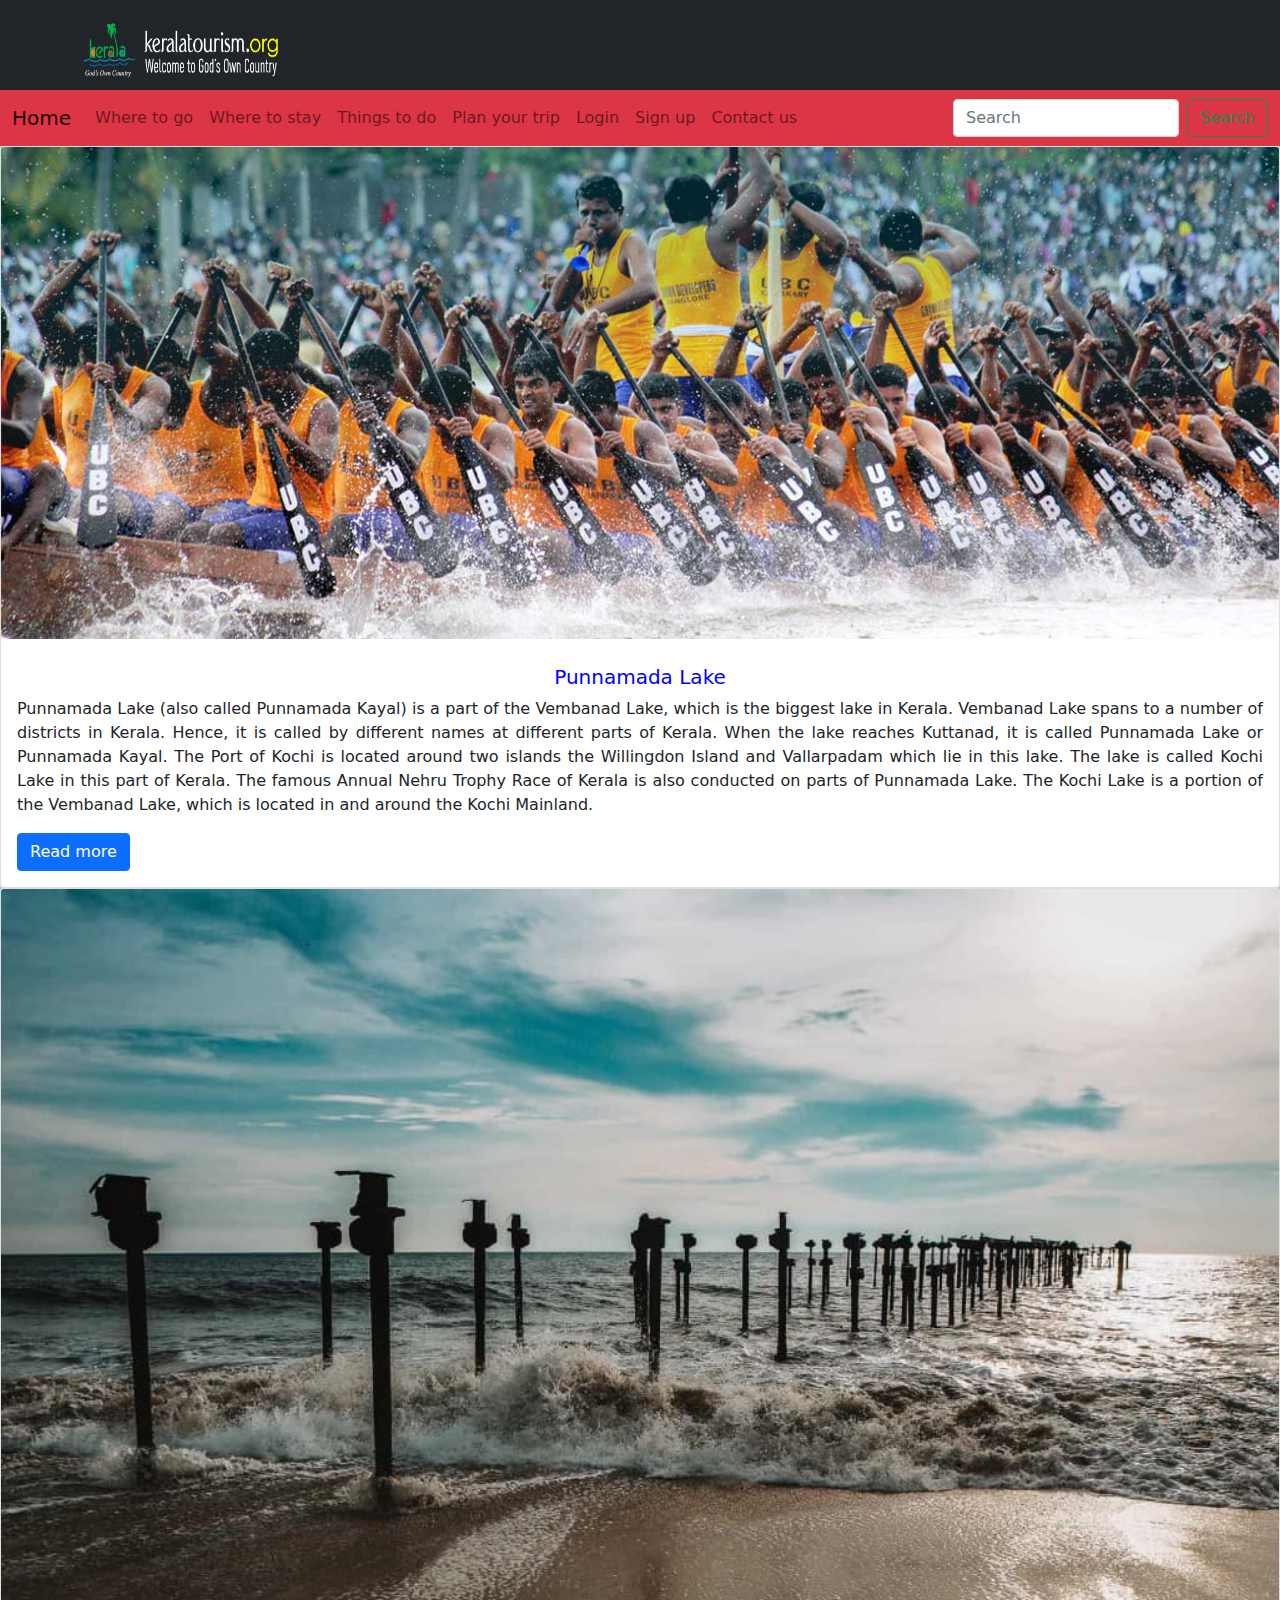
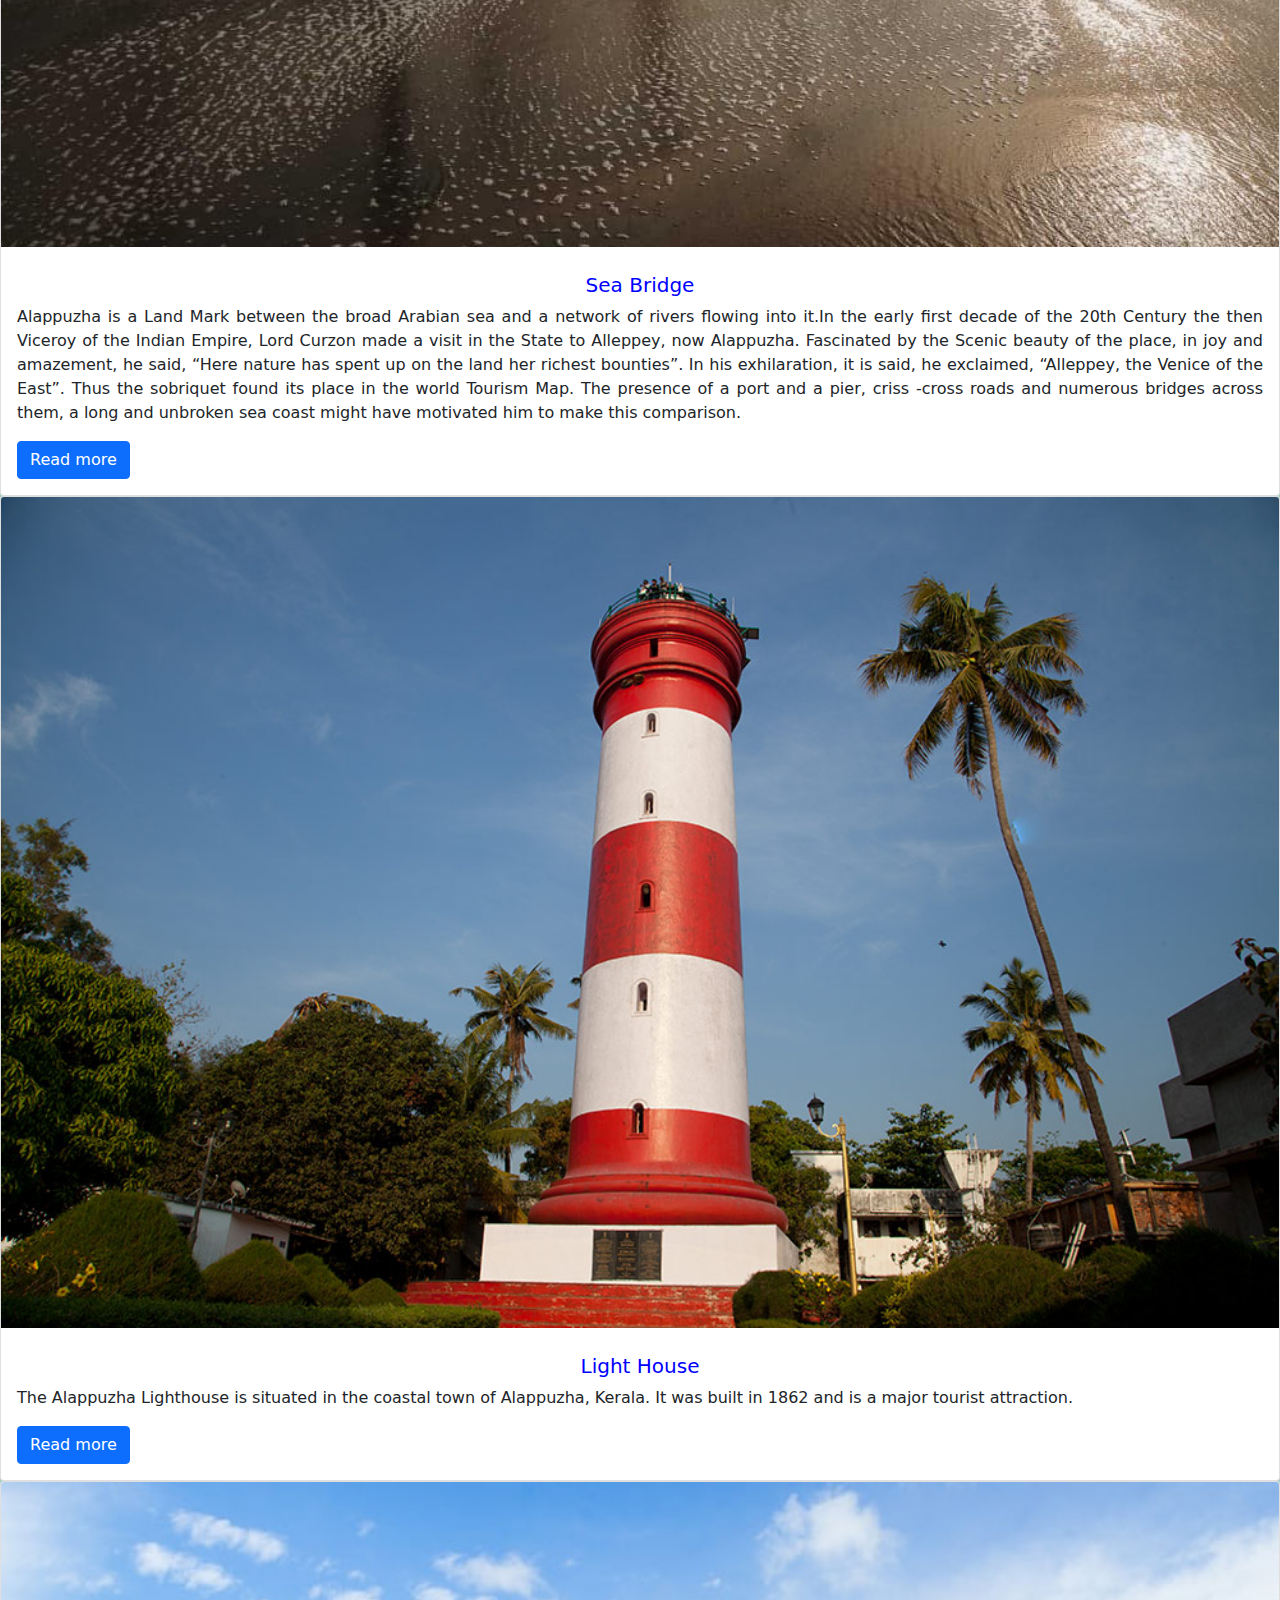
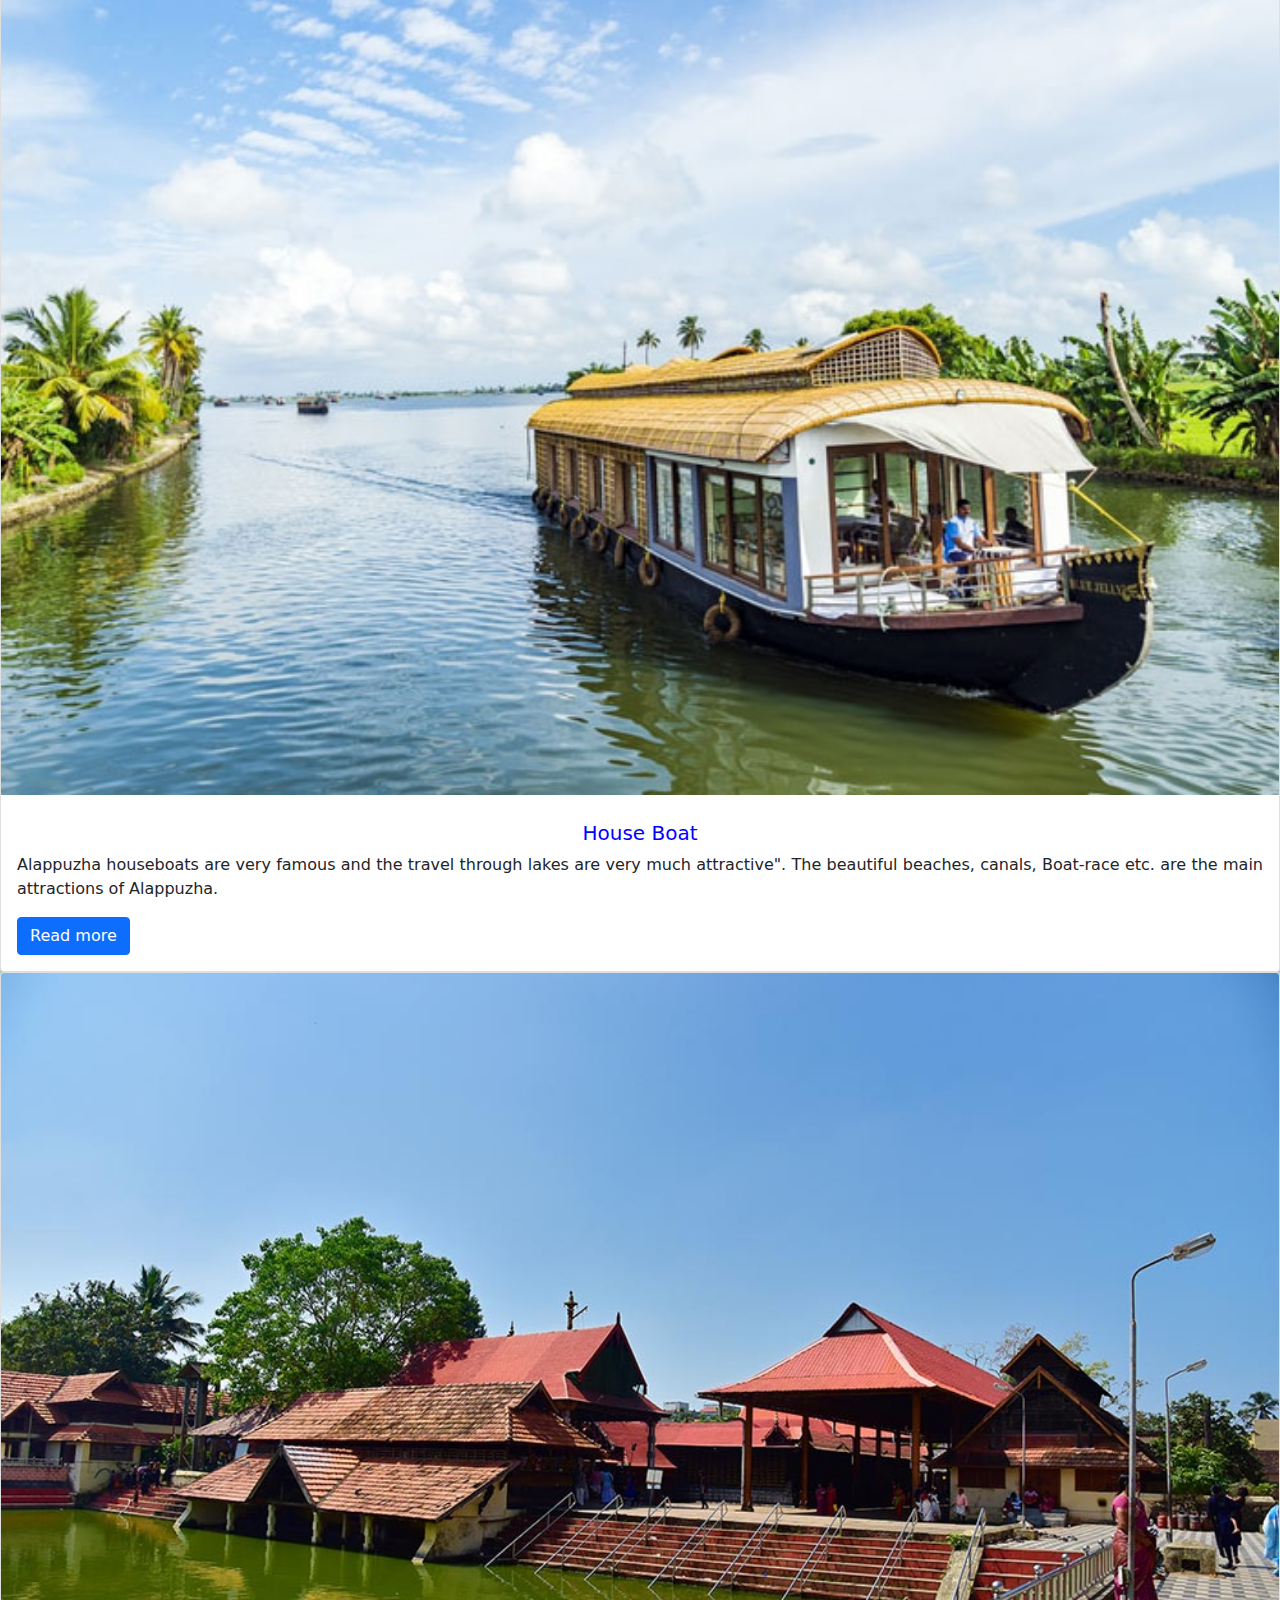
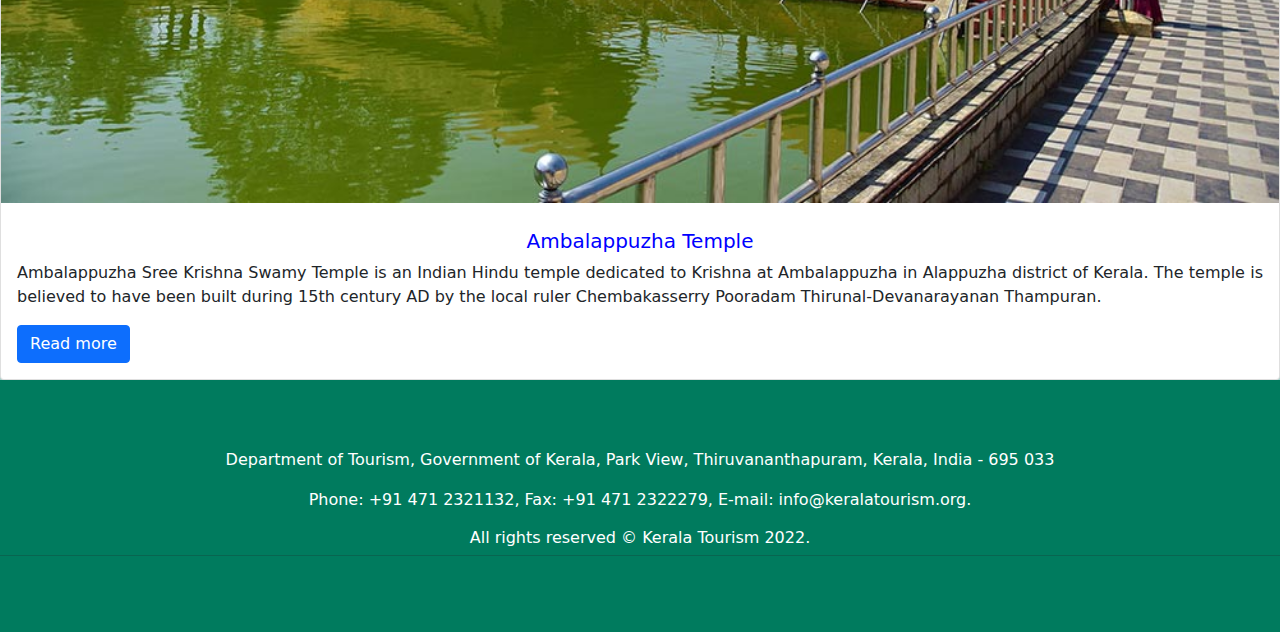
==== alappuzha.html @ 67073eab "first version" ====
<!DOCTYPE html>
<html lang="en">
<head>
    <meta charset="UTF-8">
    <meta http-equiv="X-UA-Compatible" content="IE=edge">
    <meta name="viewport" content="width=device-width, initial-scale=1.0">
    <link rel="stylesheet" href="./css/style.css">
    <script src="https://cdn.jsdelivr.net/npm/@popperjs/core@2.10.2/dist/umd/popper.min.js" integrity="sha384-7+zCNj/IqJ95wo16oMtfsKbZ9ccEh31eOz1HGyDuCQ6wgnyJNSYdrPa03rtR1zdB" crossorigin="anonymous"></script>
    <script src="https://cdn.jsdelivr.net/npm/bootstrap@5.1.3/dist/js/bootstrap.min.js" integrity="sha384-QJHtvGhmr9XOIpI6YVutG+2QOK9T+ZnN4kzFN1RtK3zEFEIsxhlmWl5/YESvpZ13" crossorigin="anonymous"></script>
    <link rel="stylesheet" href="bootstrap.min.css">
    <title>Alappuzha</title>

</head>
<body>

    <!--navbar starts here-->
    <nav class="navbar navbar-light bg-dark">
        <div class="container">
          <a class="navbar-brand" href="#">
            <img src="./images/kerala-tourism-title.png" alt="" width="200" height="54">
          </a>
        </div>
    </nav>
    
    <nav class="navbar navbar-expand-lg navbar-light bg-danger">
        <div class="container-fluid">
          <button class="navbar-toggler" type="button" data-bs-toggle="collapse" data-bs-target="#navbarTogglerDemo01" aria-controls="navbarTogglerDemo01" aria-expanded="false" aria-label="Toggle navigation">
            <span class="navbar-toggler-icon"></span>
          </button>
          <div class="collapse navbar-collapse" id="navbarTogglerDemo01">
            <a class="navbar-brand" href="index.html">Home</a>
            <ul class="navbar-nav me-auto mb-2 mb-lg-0">
              <li class="nav-item">
                <a class="nav-link" href="./districts.html">Where to go</a>
              </li>
              <li class="nav-item">
                <a class="nav-link" aria-current="page" href="#">Where to stay</a>
              </li>
              <li class="nav-item">
                <a class="nav-link" aria-current="page" href="#">Things to do</a>
              </li>
              <li class="nav-item">
                <a class="nav-link" href="#">Plan your trip</a>
              </li>
              <li class="nav-item">
                <a class="nav-link" href="./login.html">Login</a>
              </li>
              <li class="nav-item">
                <a class="nav-link" href="./signup.html">Sign up</a>
              </li>
              <li class="nav-item">
                <a class="nav-link" aria-current="page" href="./contact.html">Contact us</a>
              </li>
            </ul>
            <form class="d-flex">
              <input class="form-control me-2" type="search" placeholder="Search" aria-label="Search">
              <button class="btn btn-outline-success" type="submit">Search</button>
            </form>
          </div>
        </div>
    </nav>
    
    <!--navbar ends here-->
    <!--card starts here-->
    <div class="card">
        <img class="card-img-top" src="./images/boatrace.jpg" alt="Card image cap">
        <div class="card-body">
          <h5 class="card-title">Punnamada Lake</h5>
          <p class="card-text">Punnamada Lake (also called Punnamada Kayal) is a part of the Vembanad Lake, which is the biggest lake in Kerala. Vembanad Lake spans to a number of districts in Kerala. Hence, it is called by different names at different parts of Kerala. When the lake reaches Kuttanad, it is called Punnamada Lake or Punnamada Kayal. The Port of Kochi is located around two islands the Willingdon Island and Vallarpadam which lie in this lake. The lake is called Kochi Lake in this part of Kerala. The famous Annual Nehru Trophy Race of Kerala is also conducted on parts of Punnamada Lake. The Kochi Lake is a portion of the Vembanad Lake, which is located in and around the Kochi Mainland.</p>
          <a href="./alappuzha.html" class="btn btn-primary">Read more</a>
        </div>
    </div>
    <div class="card">
        <img class="card-img-top" src="./images/alp1.jpg" alt="Card image cap">
        <div class="card-body">
          <h5 class="card-title">Sea Bridge</h5>
          <p class="card-text">Alappuzha is a Land Mark between the broad Arabian sea and a network of rivers flowing into it.In the early first decade of the 20th Century the then Viceroy of the Indian Empire, Lord Curzon made a visit in the State to Alleppey, now Alappuzha. Fascinated by the Scenic beauty of the place, in joy and amazement, he said, “Here nature has spent up on the land her richest bounties”. In his exhilaration, it is said, he exclaimed, “Alleppey, the Venice of the East”. Thus the sobriquet found its place in the world Tourism Map. The presence of a port and a pier, criss -cross roads and numerous bridges across them, a long and unbroken sea coast might have motivated him to make this comparison.</p>
          <a href="./alappuzha.html" class="btn btn-primary">Read more</a>
        </div>
    </div>
    <div class="card">
        <img class="card-img-top" src="./images/Alleppey-Lighthouse.jpg" alt="Card image cap">
        <div class="card-body">
          <h5 class="card-title">Light House</h5>
          <p class="card-text">The Alappuzha Lighthouse is situated in the coastal town of Alappuzha, Kerala. It was built in 1862 and is a major tourist attraction.</p>
          <a href="./alappuzha.html" class="btn btn-primary">Read more</a>
        </div>
    </div>
    <div class="card">
        <img class="card-img-top" src="./images/kerala-in-october-alleppey.jpg" alt="Card image cap">
        <div class="card-body">
          <h5 class="card-title">House Boat</h5>
          <p class="card-text">Alappuzha houseboats are very famous and the travel through lakes are very much attractive".  The beautiful beaches, canals, Boat-race etc. are the main attractions of Alappuzha.</p>
          <a href="./alappuzha.html" class="btn btn-primary">Read more</a>
        </div>
    </div>
    <div class="card">
        <img class="card-img-top" src="./images/Ambalappuzha-Sree-Krishna-Temple.jpg" alt="Card image cap">
        <div class="card-body">
          <h5 class="card-title">Ambalappuzha Temple</h5>
          <p class="card-text">Ambalappuzha Sree Krishna Swamy Temple is an Indian Hindu temple dedicated to Krishna at Ambalappuzha in Alappuzha district of Kerala. The temple is believed to have been built during 15th century AD by the local ruler Chembakasserry Pooradam Thirunal-Devanarayanan Thampuran.</p>
          <a href="./alappuzha.html" class="btn btn-primary">Read more</a>
        </div>
    </div>
    <!-- Footer starts here -->
    <section id="footer">
        <div class="row">
          <div class="col-xs-10 col-md-12 col-md-12 mt-2 mt-sm-2 text-center text-white">
            <p>Department of Tourism, Government of Kerala, Park View, Thiruvananthapuram, Kerala, India - 695 033</p><p> Phone: +91 471 2321132, Fax: +91 471 2322279, E-mail: info@keralatourism.org.</p>
            <p class="h6">All rights reserved © Kerala Tourism 2022.
          </div>
          <hr>
        </div>	
      
    </section>
    <!-- ./Footer ends here -->
</body>
</html>
---- css/style.css ----
*{ 
    padding = 0px;
    margin: 0px;
}
.myMargin{
    margin: 8px;
} 


/* BASIC */

html {
    background-color: #a5cfca;
  }
  
  body {
    font-family: "Poppins", sans-serif;
    height: 10vh;
  }
  
  a {
    color: #92badd;
    display:inline-block;
    text-decoration: none;
    font-weight: 400;
  }
  
  h2 {
    text-align: center;
    font-size: 16px;
    font-weight: 600;
    text-transform: uppercase;
    display:inline-block;
    margin: 40px 8px 10px 8px; 
    color: #e72b2b;
  }
  
  
  
  /* STRUCTURE */
  
  .wrapper {
    display: flex;
    align-items: center;
    flex-direction: column; 
    justify-content: center;
    width: 100%;
    min-height: 100%;
    padding: 20px;
  }
  
  #formContent {
    -webkit-border-radius: 10px 10px 10px 10px;
    border-radius: 10px 10px 10px 10px;
    background: rgb(230, 45, 159);
    padding: 30px;
    width: 90%;
    max-width: 450px;
    position: relative;
    padding: 0px;
    -webkit-box-shadow: 0 30px 60px 0 rgba(0,0,0,0.3);
    box-shadow: 0 30px 60px 0 rgba(0,0,0,0.3);
    text-align: center;
  }
  
  #formFooter {
    background-color: #6bd640;
    border-top: 1px solid #dce8f1;
    padding: 25px;
    text-align: center;
    -webkit-border-radius: 0 0 10px 10px;
    border-radius: 0 0 10px 10px;
  }
  
  
  
  /* TABS */
  
  h2.inactive {
    color: #cccccc;
  }
  
  h2.active {
    color: #0d0d0d;
    border-bottom: 2px solid #5fbae9;
  }
  
  
  
  /* FORM TYPOGRAPHY*/
  
  input[type=button], input[type=submit], input[type=reset]  {
    background-color: #56baed;
    border: none;
    color: white;
    padding: 15px 80px;
    text-align: center;
    text-decoration: none;
    display: inline-block;
    text-transform: uppercase;
    font-size: 13px;
    -webkit-box-shadow: 0 10px 30px 0 rgba(95,186,233,0.4);
    box-shadow: 0 10px 30px 0 rgba(95,186,233,0.4);
    -webkit-border-radius: 5px 5px 5px 5px;
    border-radius: 5px 5px 5px 5px;
    margin: 5px 20px 40px 20px;
    -webkit-transition: all 0.3s ease-in-out;
    -moz-transition: all 0.3s ease-in-out;
    -ms-transition: all 0.3s ease-in-out;
    -o-transition: all 0.3s ease-in-out;
    transition: all 0.3s ease-in-out;
  }
  
  input[type=button]:hover, input[type=submit]:hover, input[type=reset]:hover  {
    background-color: #39ace7;
  }
  
  input[type=button]:active, input[type=submit]:active, input[type=reset]:active  {
    -moz-transform: scale(0.95);
    -webkit-transform: scale(0.95);
    -o-transform: scale(0.95);
    -ms-transform: scale(0.95);
    transform: scale(0.95);
  }
  
  input[type=text] {
    background-color: #f6f6f6;
    border: none;
    color: #0d0d0d;
    padding: 15px 32px;
    text-align: center;
    text-decoration: none;
    display: inline-block;
    font-size: 16px;
    margin: 5px;
    width: 85%;
    border: 2px solid #f6f6f6;
    -webkit-transition: all 0.5s ease-in-out;
    -moz-transition: all 0.5s ease-in-out;
    -ms-transition: all 0.5s ease-in-out;
    -o-transition: all 0.5s ease-in-out;
    transition: all 0.5s ease-in-out;
    -webkit-border-radius: 5px 5px 5px 5px;
    border-radius: 5px 5px 5px 5px;
  }
  
  input[type=text]:focus {
    background-color: #fff;
    border-bottom: 2px solid #5fbae9;
  }
  
  input[type=text]:placeholder {
    color: #cccccc;
  }
  
  
  
  /* ANIMATIONS */
  
  /* Simple CSS3 Fade-in-down Animation */
  .fadeInDown {
    -webkit-animation-name: fadeInDown;
    animation-name: fadeInDown;
    -webkit-animation-duration: 1s;
    animation-duration: 1s;
    -webkit-animation-fill-mode: both;
    animation-fill-mode: both;
  }
  
  @-webkit-keyframes fadeInDown {
    0% {
      opacity: 0;
      -webkit-transform: translate3d(0, -100%, 0);
      transform: translate3d(0, -100%, 0);
    }
    100% {
      opacity: 1;
      -webkit-transform: none;
      transform: none;
    }
  }
  
  @keyframes fadeInDown {
    0% {
      opacity: 0;
      -webkit-transform: translate3d(0, -100%, 0);
      transform: translate3d(0, -100%, 0);
    }
    100% {
      opacity: 1;
      -webkit-transform: none;
      transform: none;
    }
  }
  
  /* Simple CSS3 Fade-in Animation */
  @-webkit-keyframes fadeIn { from { opacity:0; } to { opacity:1; } }
  @-moz-keyframes fadeIn { from { opacity:0; } to { opacity:1; } }
  @keyframes fadeIn { from { opacity:0; } to { opacity:1; } }
  
  .fadeIn {
    opacity:0;
    -webkit-animation:fadeIn ease-in 1;
    -moz-animation:fadeIn ease-in 1;
    animation:fadeIn ease-in 1;
  
    -webkit-animation-fill-mode:forwards;
    -moz-animation-fill-mode:forwards;
    animation-fill-mode:forwards;
  
    -webkit-animation-duration:1s;
    -moz-animation-duration:1s;
    animation-duration:1s;
  }
  
  .fadeIn.first {
    -webkit-animation-delay: 0.4s;
    -moz-animation-delay: 0.4s;
    animation-delay: 0.4s;
  }
  
  .fadeIn.second {
    -webkit-animation-delay: 0.6s;
    -moz-animation-delay: 0.6s;
    animation-delay: 0.6s;
  }
  
  .fadeIn.third {
    -webkit-animation-delay: 0.8s;
    -moz-animation-delay: 0.8s;
    animation-delay: 0.8s;
  }
  
  .fadeIn.fourth {
    -webkit-animation-delay: 1s;
    -moz-animation-delay: 1s;
    animation-delay: 1s;
  }
  
  /* Simple CSS3 Fade-in Animation */
  .underlineHover:after {
    display: block;
    left: 0;
    bottom: -10px;
    width: 0;
    height: 2px;
    background-color: #56baed;
    content: "";
    transition: width 0.2s;
  }
  
  .underlineHover:hover {
    color: #0d0d0d;
  }
  
  .underlineHover:hover:after{
    width: 100%;
  }
  
  
  
  /* OTHERS */
  
  *:focus {
      outline: none;
  } 
  
  #icon {
    width:60%;
  }
  /* OTHERS */

  /* Sidematters */

  .container{
    font-family: Verdana, Geneva, Tahoma, sans-serif;
    color: blue;
    float: left;
    text-align: justify;
    margin-top: 10px;
  }
  
  /* Sidematters */

  /* footer */
 
  /* footer */  


  /* Districts body */  
  .Heading{
    padding-left: 10px;
    padding-right: 10px;
    color: green;
    text-align: justify;

  }
  .card-title{
    padding-top: 10px;
    text-align: center;
    color: blue;
  }
  .card-text{
    text-align: justify;
  }
  /* Districts body */  

  /* Footer body*/
  /* Footer */
@import url('https://maxcdn.bootstrapcdn.com/font-awesome/4.7.0/css/font-awesome.min.css');
section {
    padding: 60px 0;
}

section .section-title {
    text-align: center;
    color: #007b5e;
    margin-bottom: 50px;
    text-transform: uppercase;
}
#footer {
    background: #007b5e !important;
}
#footer h5{
	padding-left: 10px;
    border-left: 3px solid #eeeeee;
    padding-bottom: 6px;
    margin-bottom: 20px;
    color:#ffffff;
}
#footer a {
    color: #ffffff;
    text-decoration: none !important;
    background-color: transparent;
    -webkit-text-decoration-skip: objects;
}
#footer ul.social li{
	padding: 3px 0;
}
#footer ul.social li a i {
    margin-right: 5px;
	font-size:25px;
	-webkit-transition: .5s all ease;
	-moz-transition: .5s all ease;
	transition: .5s all ease;
}
#footer ul.social li:hover a i {
	font-size:30px;
	margin-top:-10px;
}
#footer ul.social li a,
#footer ul.quick-links li a{
	color:#ffffff;
}
#footer ul.social li a:hover{
	color:#eeeeee;
}
#footer ul.quick-links li{
	padding: 3px 0;
	-webkit-transition: .5s all ease;
	-moz-transition: .5s all ease;
	transition: .5s all ease;
}
#footer ul.quick-links li:hover{
	padding: 3px 0;
	margin-left:5px;
	font-weight:700;
}
#footer ul.quick-links li a i{
	margin-right: 5px;
}
#footer ul.quick-links li:hover a i {
    font-weight: 700;
}

@media (max-width:767px){
	#footer h5 {
    padding-left: 0;
    border-left: transparent;
    padding-bottom: 0px;
    margin-bottom: 10px;
}
}
/* Footerbody*/
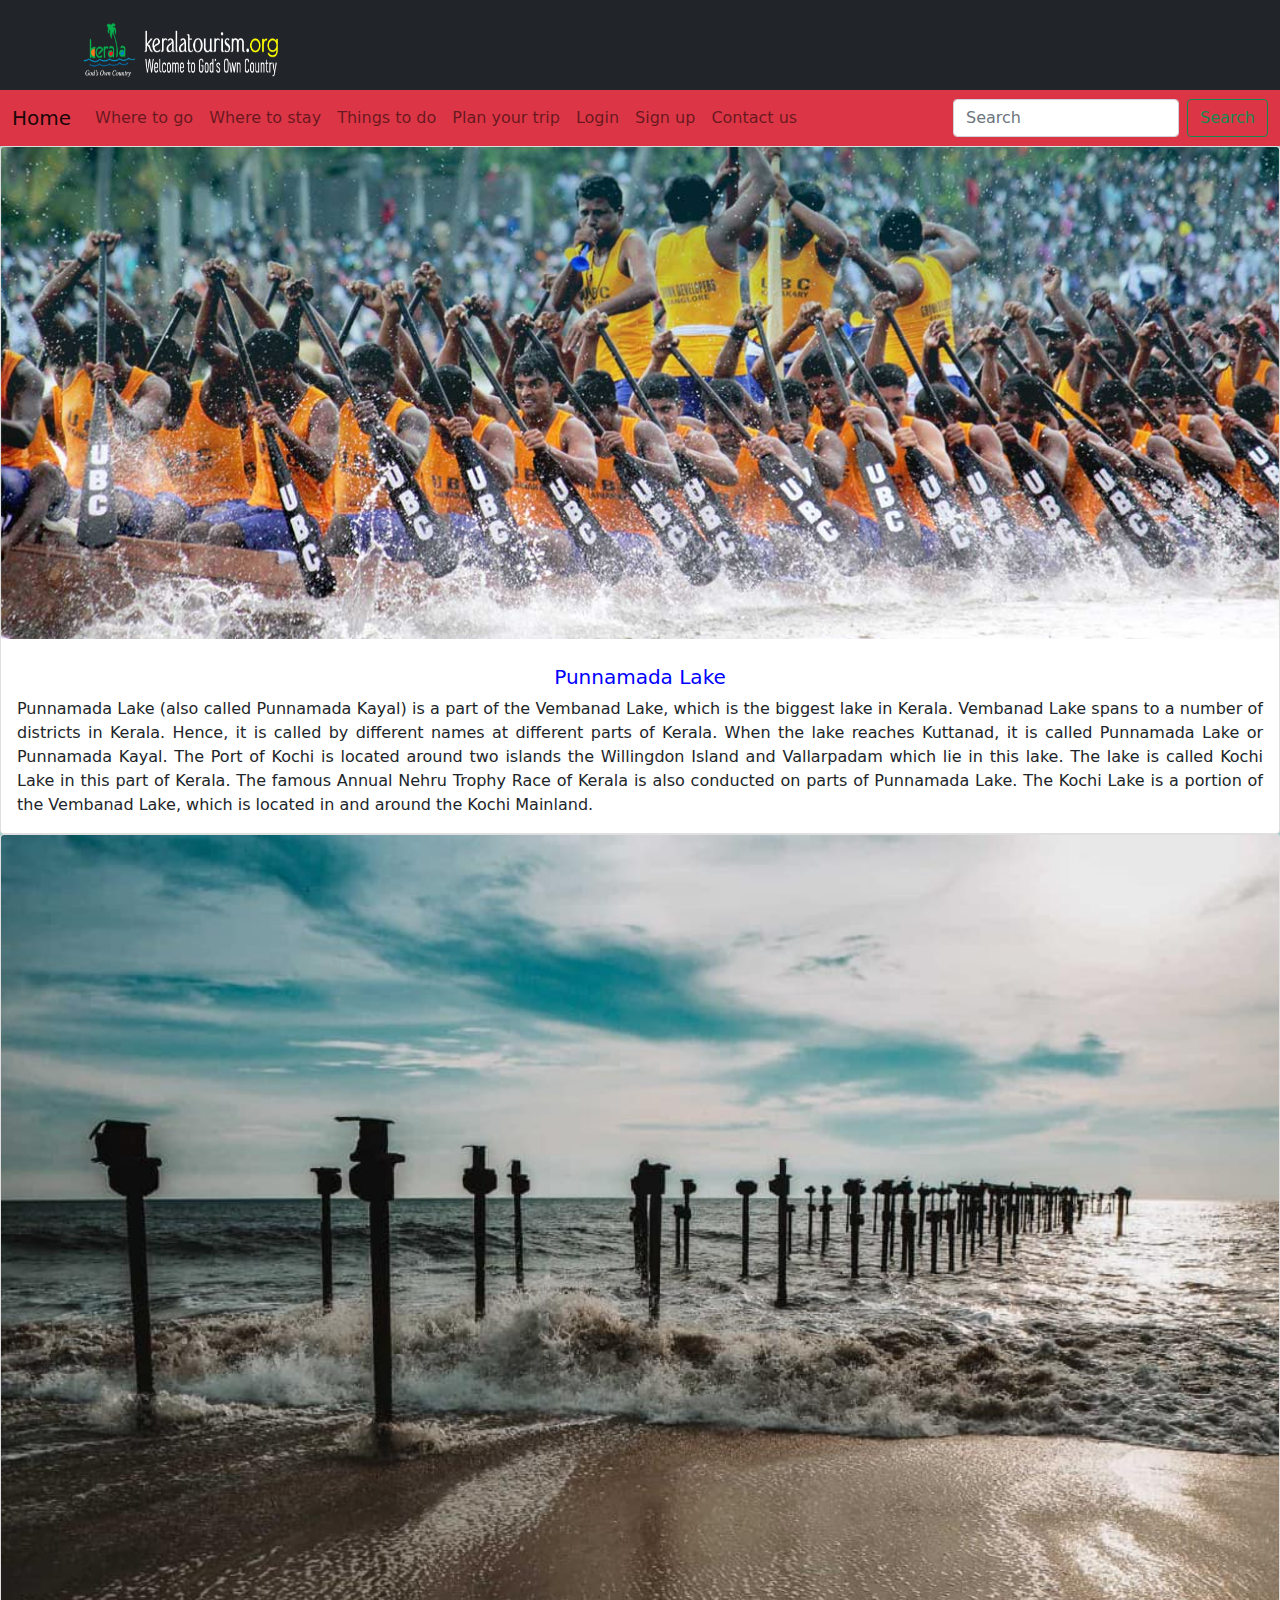
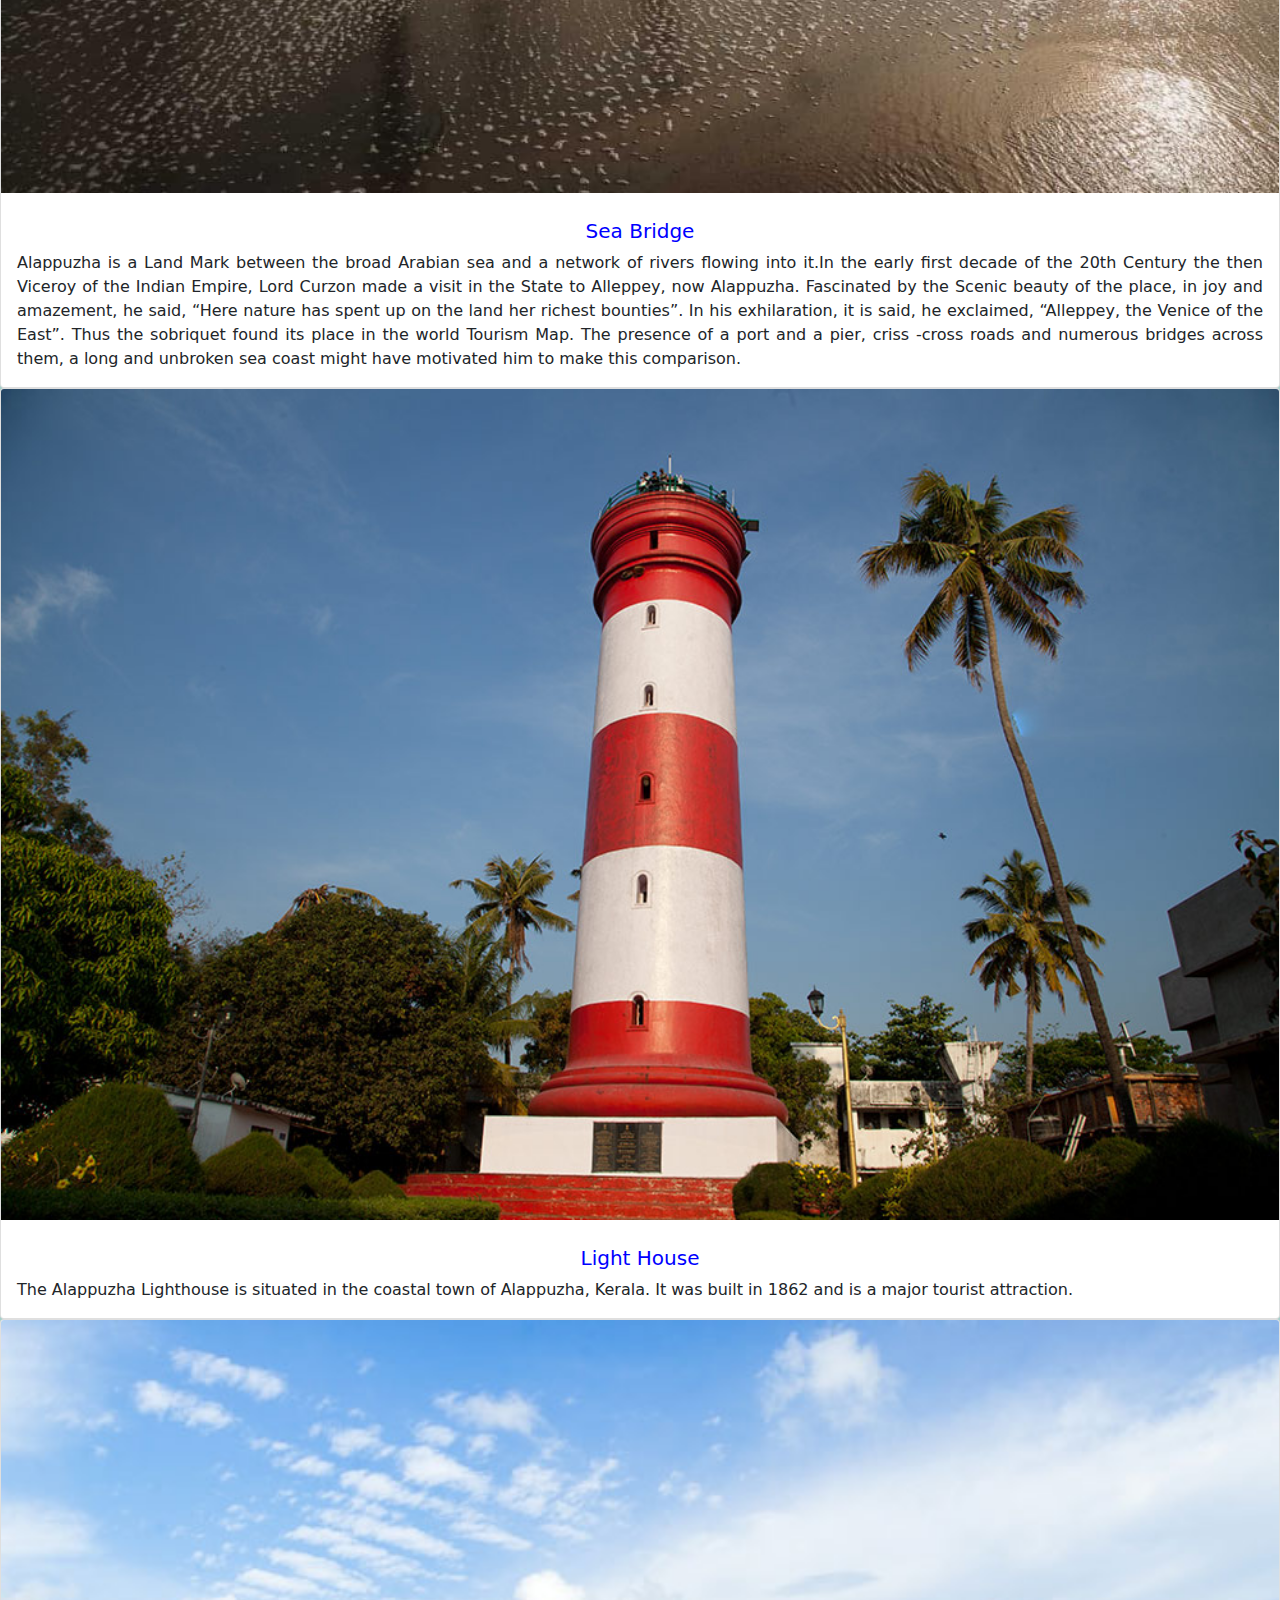
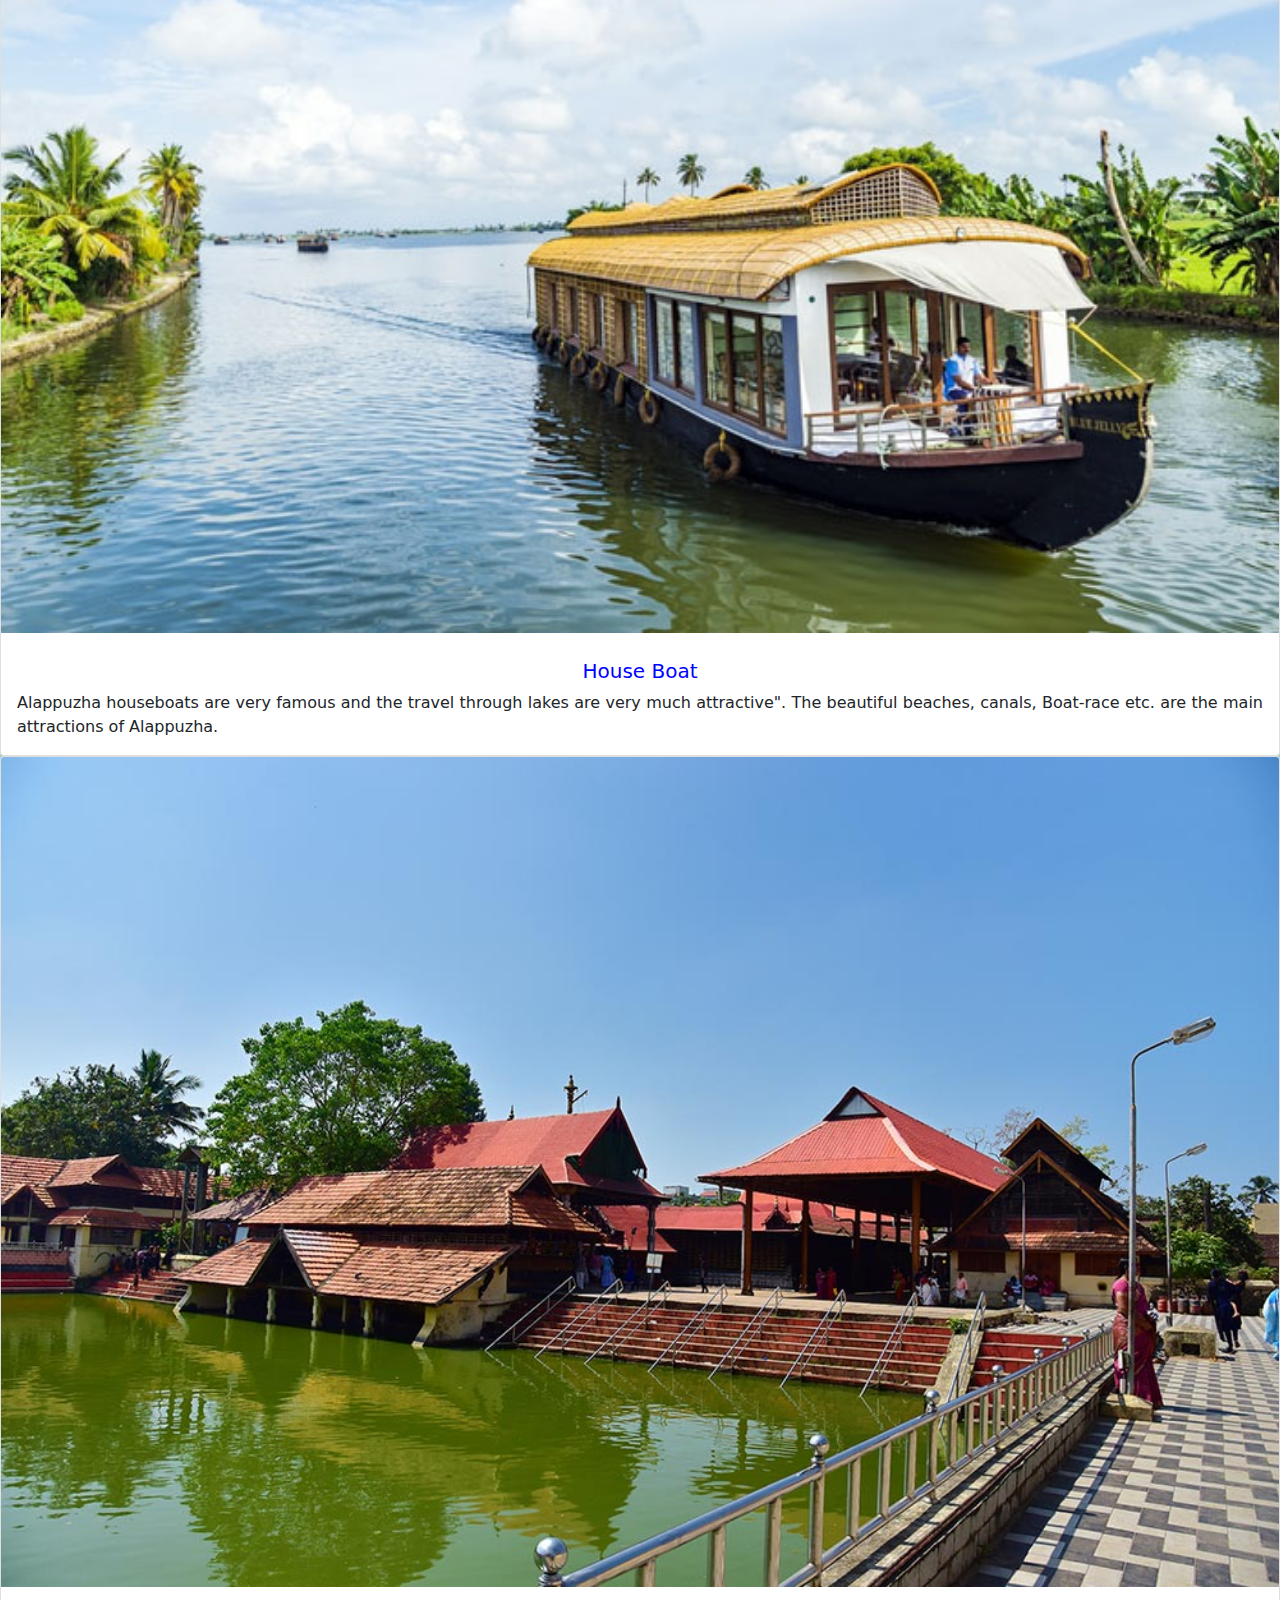
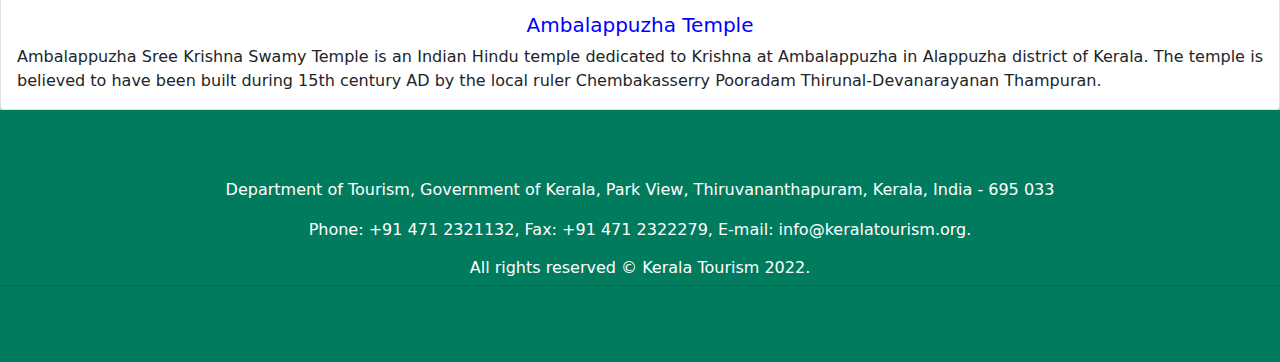
==== commit 88bd3f3c: "html updated" ====
--- a/alappuzha.html
+++ b/alappuzha.html
@@ -67,7 +67,6 @@
         <div class="card-body">
           <h5 class="card-title">Punnamada Lake</h5>
           <p class="card-text">Punnamada Lake (also called Punnamada Kayal) is a part of the Vembanad Lake, which is the biggest lake in Kerala. Vembanad Lake spans to a number of districts in Kerala. Hence, it is called by different names at different parts of Kerala. When the lake reaches Kuttanad, it is called Punnamada Lake or Punnamada Kayal. The Port of Kochi is located around two islands the Willingdon Island and Vallarpadam which lie in this lake. The lake is called Kochi Lake in this part of Kerala. The famous Annual Nehru Trophy Race of Kerala is also conducted on parts of Punnamada Lake. The Kochi Lake is a portion of the Vembanad Lake, which is located in and around the Kochi Mainland.</p>
-          <a href="./alappuzha.html" class="btn btn-primary">Read more</a>
         </div>
     </div>
     <div class="card">
@@ -75,15 +74,13 @@
         <div class="card-body">
           <h5 class="card-title">Sea Bridge</h5>
           <p class="card-text">Alappuzha is a Land Mark between the broad Arabian sea and a network of rivers flowing into it.In the early first decade of the 20th Century the then Viceroy of the Indian Empire, Lord Curzon made a visit in the State to Alleppey, now Alappuzha. Fascinated by the Scenic beauty of the place, in joy and amazement, he said, “Here nature has spent up on the land her richest bounties”. In his exhilaration, it is said, he exclaimed, “Alleppey, the Venice of the East”. Thus the sobriquet found its place in the world Tourism Map. The presence of a port and a pier, criss -cross roads and numerous bridges across them, a long and unbroken sea coast might have motivated him to make this comparison.</p>
-          <a href="./alappuzha.html" class="btn btn-primary">Read more</a>
         </div>
     </div>
     <div class="card">
         <img class="card-img-top" src="./images/Alleppey-Lighthouse.jpg" alt="Card image cap">
         <div class="card-body">
           <h5 class="card-title">Light House</h5>
-          <p class="card-text">The Alappuzha Lighthouse is situated in the coastal town of Alappuzha, Kerala. It was built in 1862 and is a major tourist attraction.</p>
-          <a href="./alappuzha.html" class="btn btn-primary">Read more</a>
+          <p class="card-text">The Alappuzha Lighthouse is situated in the coastal town of Alappuzha, Kerala. It was built in 1862 and is a major tourist attraction.</p>  
         </div>
     </div>
     <div class="card">
@@ -91,7 +88,6 @@
         <div class="card-body">
           <h5 class="card-title">House Boat</h5>
           <p class="card-text">Alappuzha houseboats are very famous and the travel through lakes are very much attractive".  The beautiful beaches, canals, Boat-race etc. are the main attractions of Alappuzha.</p>
-          <a href="./alappuzha.html" class="btn btn-primary">Read more</a>
         </div>
     </div>
     <div class="card">
@@ -99,7 +95,6 @@
         <div class="card-body">
           <h5 class="card-title">Ambalappuzha Temple</h5>
           <p class="card-text">Ambalappuzha Sree Krishna Swamy Temple is an Indian Hindu temple dedicated to Krishna at Ambalappuzha in Alappuzha district of Kerala. The temple is believed to have been built during 15th century AD by the local ruler Chembakasserry Pooradam Thirunal-Devanarayanan Thampuran.</p>
-          <a href="./alappuzha.html" class="btn btn-primary">Read more</a>
         </div>
     </div>
     <!-- Footer starts here -->
